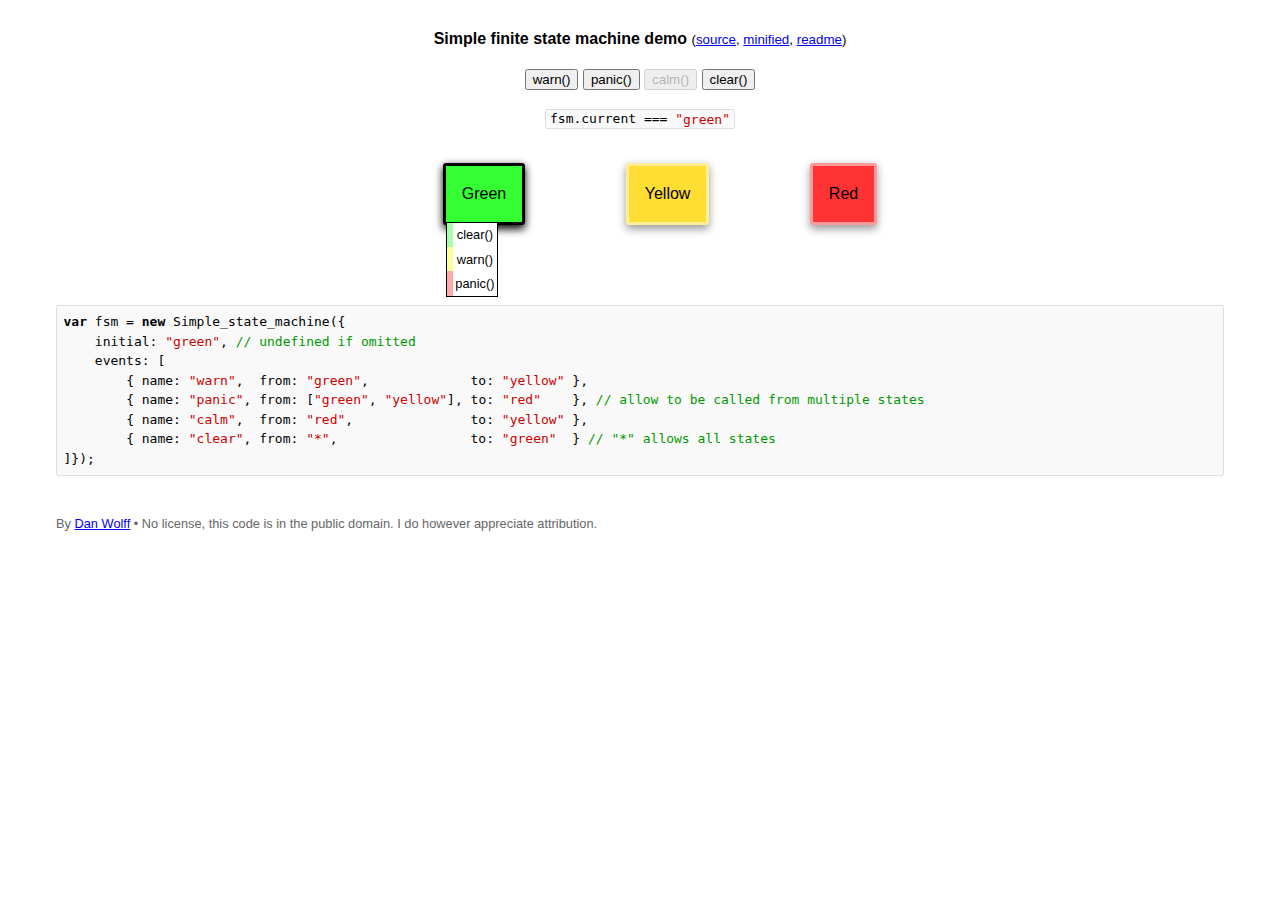
==== demo.html @ c0085569 "format code clearer" ====
<!DOCTYPE html>
<html lang="en-US">
	<head>
		<meta charset="utf-8" />
		<title>Simple finite state machine demo (JavaScript)</title>
		<style>
			html {
				font:100%/1.5 Arial, sans-serif;
				margin:1em 3em;
			}
			h1 { font-size:1em; text-align:center; }
			h1 small { font-weight:normal; }
			label {
				display:block;
				cursor:pointer;
				padding:0.2em;
			}
			pre, code {
				padding:0.5em;
				border:1px solid #ddd;
				-moz-tab-size:4;
				  -o-tab-size:4;
				     tab-size:4;
				white-space:pre-wrap;
				background-color:#f9f9f9;
				border-radius:0.2em;
			}
			code {
				margin:0 0.1em; padding:0.1em 0.3em;
			}
			pre code { margin:0; padding:0; border:none; }
			label:hover { background-color:#cef; }
			#demo-interact { text-align:center; }
			#states { margin:2em 0 5em 0; }
			#states > li {
				position:relative;
				display:inline-block;
				margin:0 3em; padding:1em;
				border:0.2em solid #999;
				border-color:rgba(255, 255, 255, 0.5);
				border-radius:0.2em;
				box-shadow:0 0.2em 0.5em #999;
			}
			#states > li.current {
				border-color:#000;
				box-shadow:0 0.2em 0.5em #000;
			}
			#states ul {
				display:none;
				position:absolute; left:0; top:3.5em;
				margin:0; padding:0;
				list-style:none;
				background-color:#fff;
				border:1px solid #000;
			}
			#states > li.current > ul {
				display:block;
			}
				#states ul > li {
					font-size:0.8em;
				}
			#green { background-color:#3f3; }
			#yellow { background-color:#fd3; }
			#red { background-color:#f33; }
			
			label[for="warn"], label[for="calm"] { border-left:0.5em solid #ff9; }
			label[for="panic"] { border-left:0.5em solid #faa; }
			label[for="clear"] { border-left:0.5em solid #afa; }

			footer {
				margin-top:3em;
				color:#666;
				font-size:0.8em;
			}
			footer ul { margin:0; padding:0; }
			footer li { display:inline; }
			footer li:first-child::after { content:" • ";}

			/* code */
			.k { font-weight:bold; }
			.s { color:#c00; }
			.c { color:#090; }
		</style>
	</head>
	<body>
		<h1>Simple finite state machine demo <small>(<a href="simple-state-machine.js">source</a>, <a href="simple-state-machine.min.js">minified</a>, <a href="README.md">readme</a>)</small></h1>

		<div id="demo-interact">
			<p>
				<button id="warn">warn()</button>
				<button id="panic">panic()</button>
				<button id="calm">calm()</button>
				<button id="clear">clear()</button>
			</p>
			<p><code>fsm.current === <span class="s">"<span id="current"></span>"</span></code></p>

			<ul id="states">
				<li id="green">
					Green
					<ul>
						<li><label for="clear">clear()</label></li>
						<li><label for="warn">warn()</label></li>
						<li><label for="panic">panic()</label></li>
					</ul>
				</li>
				<li id="yellow">
					Yellow
					<ul>
						<li><label for="clear">clear()</label></li>
						<li><label for="panic">panic()</label></li>
					</ul>
				</li>
				<li id="red">
					Red
					<ul>
						<li><label for="clear">clear()</label></li>
						<li><label for="calm">calm()</label></li>
					</ul>
				</li>
			</ul>
		</div>

<pre><code><span class="k">var</span> fsm = <span class="k">new</span> Simple_state_machine({
	initial: <span class="s">"green"</span>, <span class="c">// undefined if omitted</span>
	events: [
		{ name: <span class="s">"warn"</span>,  from: <span class="s">"green"</span>,             to: <span class="s">"yellow"</span> },
		{ name: <span class="s">"panic"</span>, from: [<span class="s">"green"</span>, <span class="s">"yellow"</span>], to: <span class="s">"red"</span>    }, <span class="c">// allow to be called from multiple states</span>
		{ name: <span class="s">"calm"</span>,  from: <span class="s">"red"</span>,               to: <span class="s">"yellow"</span> },
		{ name: <span class="s">"clear"</span>, from: <span class="s">"*"</span>,                 to: <span class="s">"green"</span>  } <span class="c">// "*" allows all states</span>
]});</code></pre>

		<footer><ul>
			<li>By <a href="http://wlff.se/">Dan Wolff</a></li>
			<li>No license, this code is in the public domain. I do however appreciate attribution.</li>
		</ul></footer>

		<script src="simple-state-machine.js"></script>
		<script>
			function id(id) { return document.getElementById(id) }
			function cl(cl) { return document.getElementsByClassName('')}

			var fsm = new Simple_state_machine({
				initial: "green", // undefined if omitted
				events: [
					{ name: "warn",  from: "green",             to: "yellow" },
					{ name: "panic", from: ["green", "yellow"], to: "red"    }, // allow to be called from multiple states
					{ name: "calm",  from: "red",               to: "yellow" },
					{ name: "clear", from: "*",                 to: "green"  } // "*" allows all states
			]});

			var last_state = fsm.current;

			function update() {
				id(last_state).className = "";
				last_state = fsm.current;
				id(fsm.current).className = "current";

				id("warn").disabled =  !fsm.can("warn");
				id("panic").disabled = !fsm.can("panic");
				id("calm").disabled =  !fsm.can("calm");
				id("clear").disabled = !fsm.can("clear");

				id("current").innerHTML = fsm.current;
			}
			function event() {
				var new_state,
					old_state = fsm.current,
					event = this.id;
				fsm[event]();
				new_state = fsm.current;

				update();

			}

			id("warn").onclick =
			id("panic").onclick =
			id("calm").onclick =
			id("clear").onclick = event;

			update();
		</script>
	</body>
</html>
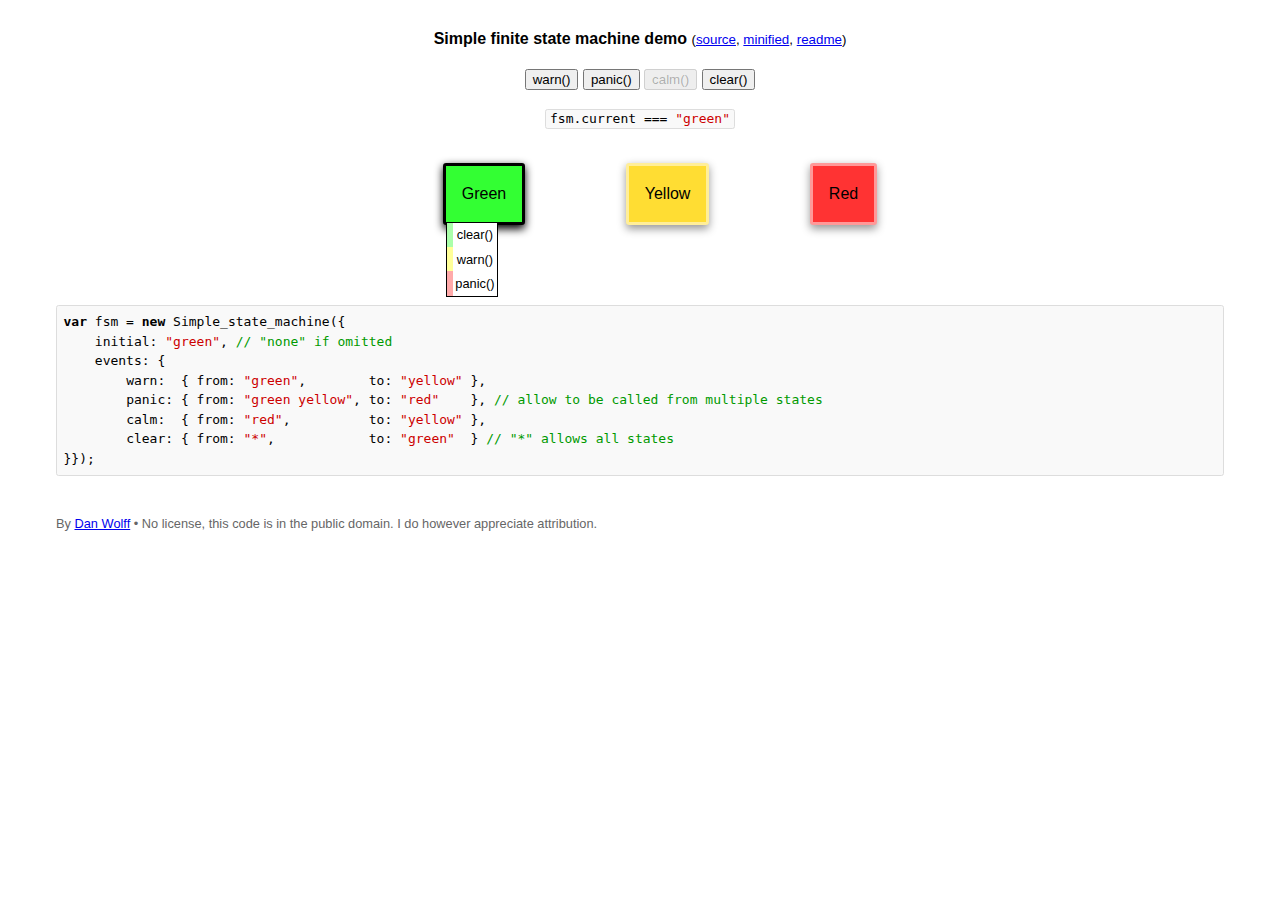
==== commit 891f8a79: "simplify API and simply code a lot" ====
--- a/demo.html
+++ b/demo.html
@@ -5,16 +5,24 @@
 		<title>Simple finite state machine demo (JavaScript)</title>
 		<style>
 			html {
+				margin:1em 3em;
 				font:100%/1.5 Arial, sans-serif;
-				margin:1em 3em;
 			}
+
 			h1 { font-size:1em; text-align:center; }
-			h1 small { font-weight:normal; }
+				h1 small { font-weight:normal; }
+
 			label {
 				display:block;
 				cursor:pointer;
 				padding:0.2em;
+				border-left:0.5em solid transparent;
 			}
+				label:hover { background-color:#cef; }
+				label[for="warn"], label[for="calm"] { border-color:#ff9; }
+				label[for="panic"] { border-color:#faa; }
+				label[for="clear"] { border-color:#afa; }
+
 			pre, code {
 				padding:0.5em;
 				border:1px solid #ddd;
@@ -25,56 +33,45 @@
 				background-color:#f9f9f9;
 				border-radius:0.2em;
 			}
-			code {
-				margin:0 0.1em; padding:0.1em 0.3em;
-			}
-			pre code { margin:0; padding:0; border:none; }
-			label:hover { background-color:#cef; }
+			code { margin:0 0.1em; padding:0.1em 0.3em; }
+				pre code { margin:0; padding:0; border:none; }
+
 			#demo-interact { text-align:center; }
+
 			#states { margin:2em 0 5em 0; }
-			#states > li {
-				position:relative;
-				display:inline-block;
-				margin:0 3em; padding:1em;
-				border:0.2em solid #999;
-				border-color:rgba(255, 255, 255, 0.5);
-				border-radius:0.2em;
-				box-shadow:0 0.2em 0.5em #999;
-			}
-			#states > li.current {
-				border-color:#000;
-				box-shadow:0 0.2em 0.5em #000;
-			}
-			#states ul {
-				display:none;
-				position:absolute; left:0; top:3.5em;
-				margin:0; padding:0;
-				list-style:none;
-				background-color:#fff;
-				border:1px solid #000;
-			}
-			#states > li.current > ul {
-				display:block;
-			}
-				#states ul > li {
-					font-size:0.8em;
+				#states > li {
+					position:relative;
+					display:inline-block;
+					margin:0 3em; padding:1em;
+					border:0.2em solid #999;
+					border-color:rgba(255, 255, 255, 0.5);
+					border-radius:0.2em;
+					box-shadow:0 0.2em 0.5em #999;
 				}
+				#states > li.current { border-color:#000; box-shadow:0 0.2em 0.5em #000; }
+					#states ul {
+						display:none;
+						position:absolute; left:0; top:3.5em;
+						margin:0; padding:0;
+						border:1px solid #000;
+						list-style:none;
+						background-color:#fff;
+					}
+					#states > li.current > ul { display:block; }
+						#states ul > li { font-size:0.8em; }
+
 			#green { background-color:#3f3; }
 			#yellow { background-color:#fd3; }
 			#red { background-color:#f33; }
-			
-			label[for="warn"], label[for="calm"] { border-left:0.5em solid #ff9; }
-			label[for="panic"] { border-left:0.5em solid #faa; }
-			label[for="clear"] { border-left:0.5em solid #afa; }
 
 			footer {
 				margin-top:3em;
 				color:#666;
 				font-size:0.8em;
 			}
-			footer ul { margin:0; padding:0; }
-			footer li { display:inline; }
-			footer li:first-child::after { content:" • ";}
+				footer ul { margin:0; padding:0; }
+					footer li { display:inline; }
+					footer li:first-child::after { content:" • ";}
 
 			/* code */
 			.k { font-weight:bold; }
@@ -121,13 +118,13 @@
 		</div>
 
 <pre><code><span class="k">var</span> fsm = <span class="k">new</span> Simple_state_machine({
-	initial: <span class="s">"green"</span>, <span class="c">// undefined if omitted</span>
-	events: [
-		{ name: <span class="s">"warn"</span>,  from: <span class="s">"green"</span>,             to: <span class="s">"yellow"</span> },
-		{ name: <span class="s">"panic"</span>, from: [<span class="s">"green"</span>, <span class="s">"yellow"</span>], to: <span class="s">"red"</span>    }, <span class="c">// allow to be called from multiple states</span>
-		{ name: <span class="s">"calm"</span>,  from: <span class="s">"red"</span>,               to: <span class="s">"yellow"</span> },
-		{ name: <span class="s">"clear"</span>, from: <span class="s">"*"</span>,                 to: <span class="s">"green"</span>  } <span class="c">// "*" allows all states</span>
-]});</code></pre>
+	initial: <span class="s">"green"</span>, <span class="c">// "none" if omitted</span>
+	events: {
+		warn:  { from: <span class="s">"green"</span>,        to: <span class="s">"yellow"</span> },
+		panic: { from: <span class="s">"green yellow"</span>, to: <span class="s">"red"</span>    }, <span class="c">// allow to be called from multiple states</span>
+		calm:  { from: <span class="s">"red"</span>,          to: <span class="s">"yellow"</span> },
+		clear: { from: <span class="s">"*"</span>,            to: <span class="s">"green"</span>  } <span class="c">// "*" allows all states</span>
+}});</code></pre>
 
 		<footer><ul>
 			<li>By <a href="http://wlff.se/">Dan Wolff</a></li>
@@ -137,16 +134,15 @@
 		<script src="simple-state-machine.js"></script>
 		<script>
 			function id(id) { return document.getElementById(id) }
-			function cl(cl) { return document.getElementsByClassName('')}
 
 			var fsm = new Simple_state_machine({
-				initial: "green", // undefined if omitted
-				events: [
-					{ name: "warn",  from: "green",             to: "yellow" },
-					{ name: "panic", from: ["green", "yellow"], to: "red"    }, // allow to be called from multiple states
-					{ name: "calm",  from: "red",               to: "yellow" },
-					{ name: "clear", from: "*",                 to: "green"  } // "*" allows all states
-			]});
+				initial: "green", // "none" if omitted
+				events: {
+					warn:  { from: "green",        to: "yellow" },
+					panic: { from: "green yellow", to: "red"    }, // allow to be called from multiple states
+					calm:  { from: "red",          to: "yellow" },
+					clear: { from: "*",            to: "green"  } // "*" allows all states
+			}});
 
 			var last_state = fsm.current;
 
@@ -162,6 +158,7 @@
 
 				id("current").innerHTML = fsm.current;
 			}
+
 			function event() {
 				var new_state,
 					old_state = fsm.current,
@@ -170,7 +167,6 @@
 				new_state = fsm.current;
 
 				update();
-
 			}
 
 			id("warn").onclick =
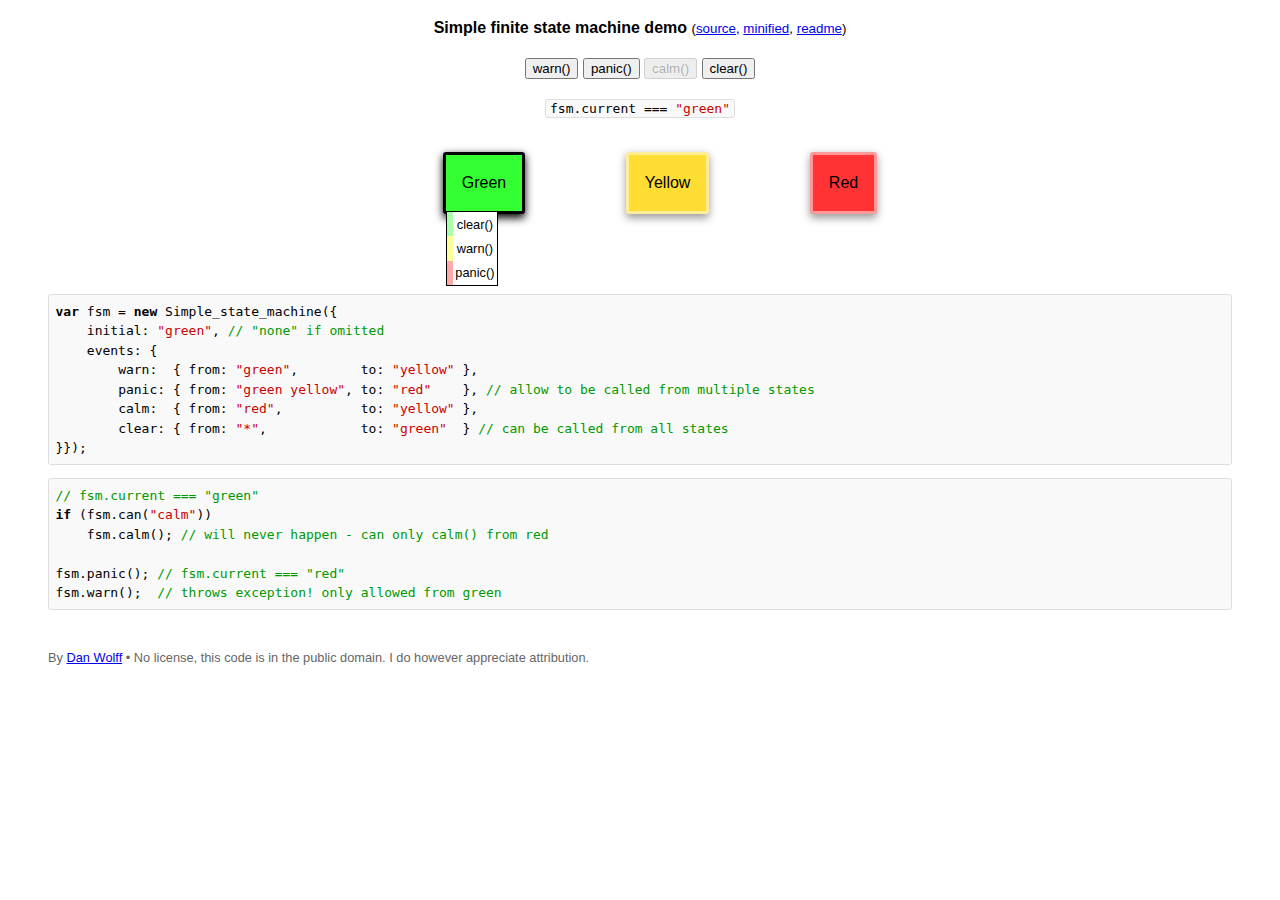
==== commit 7cb762a3: "show example method usage" ====
--- a/demo.html
+++ b/demo.html
@@ -4,7 +4,7 @@
 		<meta charset="utf-8" />
 		<title>Simple finite state machine demo (JavaScript)</title>
 		<style>
-			html {
+			body {
 				margin:1em 3em;
 				font:100%/1.5 Arial, sans-serif;
 			}
@@ -73,7 +73,7 @@
 					footer li { display:inline; }
 					footer li:first-child::after { content:" • ";}
 
-			/* code */
+			/* code: keywords, strings and comments */
 			.k { font-weight:bold; }
 			.s { color:#c00; }
 			.c { color:#090; }
@@ -123,8 +123,16 @@
 		warn:  { from: <span class="s">"green"</span>,        to: <span class="s">"yellow"</span> },
 		panic: { from: <span class="s">"green yellow"</span>, to: <span class="s">"red"</span>    }, <span class="c">// allow to be called from multiple states</span>
 		calm:  { from: <span class="s">"red"</span>,          to: <span class="s">"yellow"</span> },
-		clear: { from: <span class="s">"*"</span>,            to: <span class="s">"green"</span>  } <span class="c">// "*" allows all states</span>
+		clear: { from: <span class="s">"*"</span>,            to: <span class="s">"green"</span>  } <span class="c">// can be called from all states</span>
 }});</code></pre>
+
+<pre><code><span class="c">// fsm.current === "green"</span>
+<span class="k">if</span> (fsm.can(<span class="s">"calm"</span>))
+	fsm.calm(); <span class="c">// will never happen - can only calm() from red</span>
+
+fsm.panic(); <span class="c">// fsm.current === "red"</span>
+fsm.warn();  <span class="c">// throws exception! only allowed from green</span>
+</code></pre>
 
 		<footer><ul>
 			<li>By <a href="http://wlff.se/">Dan Wolff</a></li>
@@ -141,8 +149,9 @@
 					warn:  { from: "green",        to: "yellow" },
 					panic: { from: "green yellow", to: "red"    }, // allow to be called from multiple states
 					calm:  { from: "red",          to: "yellow" },
-					clear: { from: "*",            to: "green"  } // "*" allows all states
-			}});
+					clear: { from: "*",            to: "green"  } // can be called from all states
+				}
+			});
 
 			var last_state = fsm.current;
 
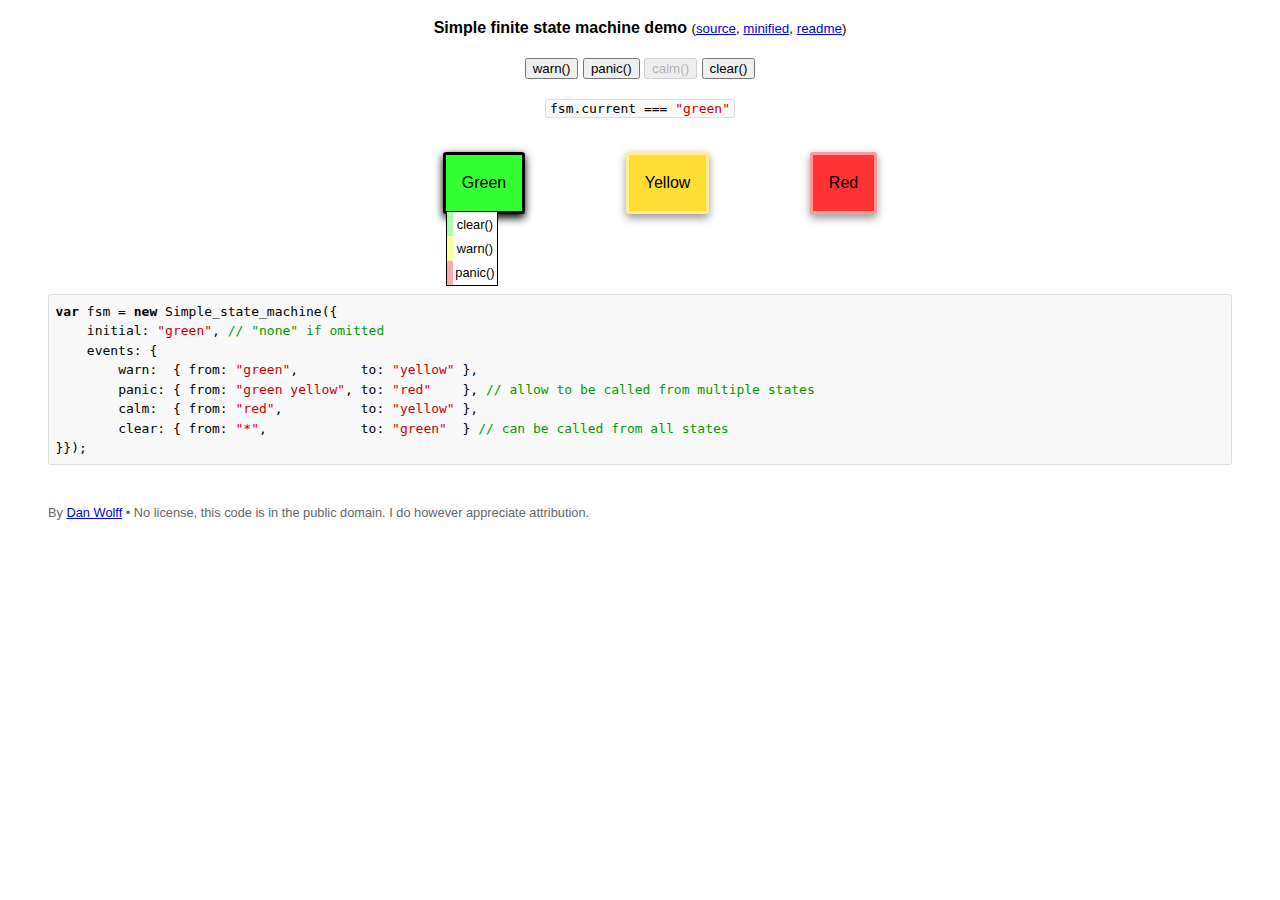
==== commit 5b7aec19: "keep the demo page simple" ====
--- a/demo.html
+++ b/demo.html
@@ -126,14 +126,6 @@
 		clear: { from: <span class="s">"*"</span>,            to: <span class="s">"green"</span>  } <span class="c">// can be called from all states</span>
 }});</code></pre>
 
-<pre><code><span class="c">// fsm.current === "green"</span>
-<span class="k">if</span> (fsm.can(<span class="s">"calm"</span>))
-	fsm.calm(); <span class="c">// will never happen - can only calm() from red</span>
-
-fsm.panic(); <span class="c">// fsm.current === "red"</span>
-fsm.warn();  <span class="c">// throws exception! only allowed from green</span>
-</code></pre>
-
 		<footer><ul>
 			<li>By <a href="http://wlff.se/">Dan Wolff</a></li>
 			<li>No license, this code is in the public domain. I do however appreciate attribution.</li>
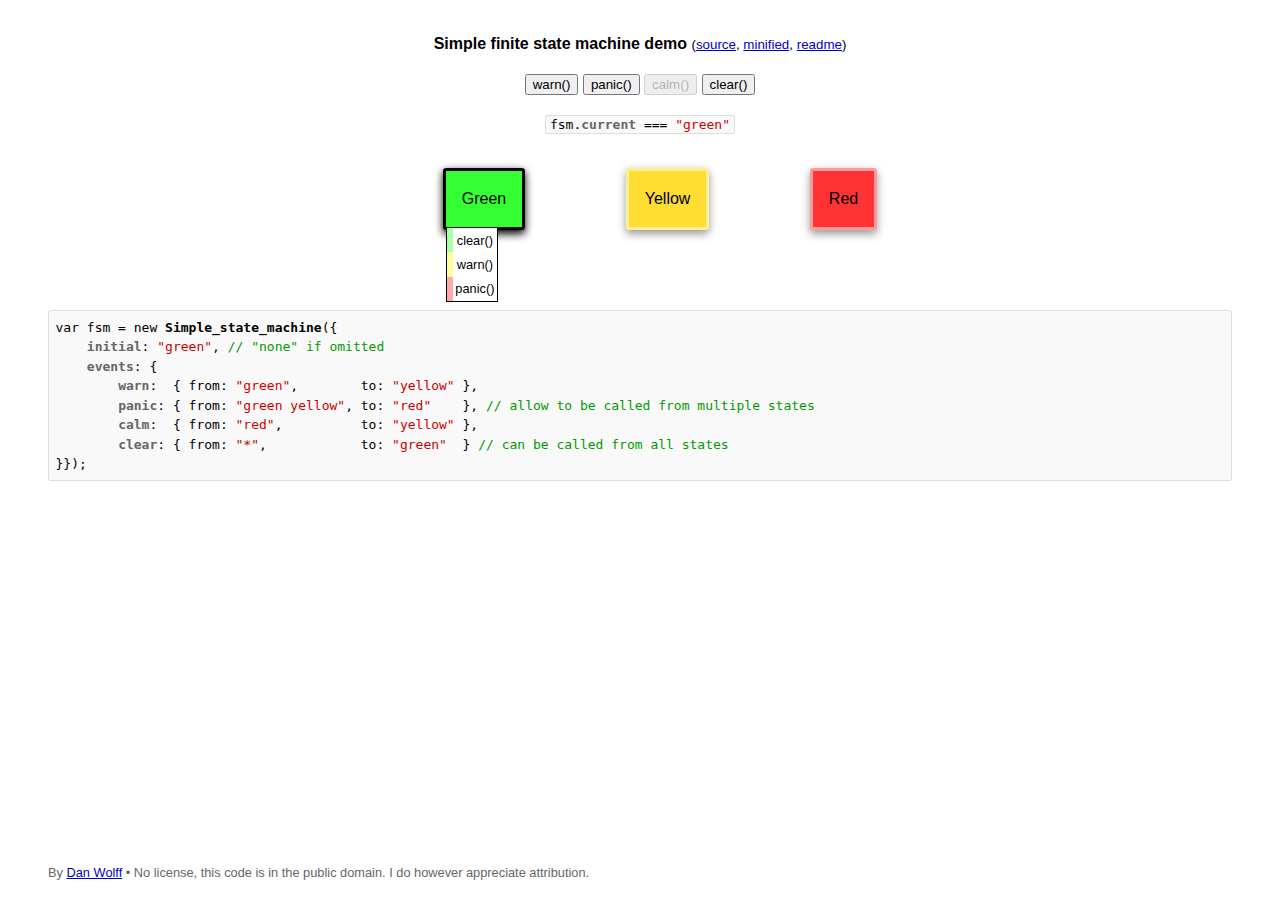
==== commit d07d498f: "move JS and CSS to a separate file, beautify code a little" ====
--- a/demo.html
+++ b/demo.html
@@ -3,81 +3,7 @@
 	<head>
 		<meta charset="utf-8" />
 		<title>Simple finite state machine demo (JavaScript)</title>
-		<style>
-			body {
-				margin:1em 3em;
-				font:100%/1.5 Arial, sans-serif;
-			}
-
-			h1 { font-size:1em; text-align:center; }
-				h1 small { font-weight:normal; }
-
-			label {
-				display:block;
-				cursor:pointer;
-				padding:0.2em;
-				border-left:0.5em solid transparent;
-			}
-				label:hover { background-color:#cef; }
-				label[for="warn"], label[for="calm"] { border-color:#ff9; }
-				label[for="panic"] { border-color:#faa; }
-				label[for="clear"] { border-color:#afa; }
-
-			pre, code {
-				padding:0.5em;
-				border:1px solid #ddd;
-				-moz-tab-size:4;
-				  -o-tab-size:4;
-				     tab-size:4;
-				white-space:pre-wrap;
-				background-color:#f9f9f9;
-				border-radius:0.2em;
-			}
-			code { margin:0 0.1em; padding:0.1em 0.3em; }
-				pre code { margin:0; padding:0; border:none; }
-
-			#demo-interact { text-align:center; }
-
-			#states { margin:2em 0 5em 0; }
-				#states > li {
-					position:relative;
-					display:inline-block;
-					margin:0 3em; padding:1em;
-					border:0.2em solid #999;
-					border-color:rgba(255, 255, 255, 0.5);
-					border-radius:0.2em;
-					box-shadow:0 0.2em 0.5em #999;
-				}
-				#states > li.current { border-color:#000; box-shadow:0 0.2em 0.5em #000; }
-					#states ul {
-						display:none;
-						position:absolute; left:0; top:3.5em;
-						margin:0; padding:0;
-						border:1px solid #000;
-						list-style:none;
-						background-color:#fff;
-					}
-					#states > li.current > ul { display:block; }
-						#states ul > li { font-size:0.8em; }
-
-			#green { background-color:#3f3; }
-			#yellow { background-color:#fd3; }
-			#red { background-color:#f33; }
-
-			footer {
-				margin-top:3em;
-				color:#666;
-				font-size:0.8em;
-			}
-				footer ul { margin:0; padding:0; }
-					footer li { display:inline; }
-					footer li:first-child::after { content:" • ";}
-
-			/* code: keywords, strings and comments */
-			.k { font-weight:bold; }
-			.s { color:#c00; }
-			.c { color:#090; }
-		</style>
+		<link rel="stylesheet" href="style.css" />
 	</head>
 	<body>
 		<h1>Simple finite state machine demo <small>(<a href="simple-state-machine.js">source</a>, <a href="simple-state-machine.min.js">minified</a>, <a href="README.md">readme</a>)</small></h1>
@@ -89,7 +15,7 @@
 				<button id="calm">calm()</button>
 				<button id="clear">clear()</button>
 			</p>
-			<p><code>fsm.current === <span class="s">"<span id="current"></span>"</span></code></p>
+			<p><code>fsm.<span class="m">current</span> === <span class="s">"<span id="current"></span>"</span></code></p>
 
 			<ul id="states">
 				<li id="green">
@@ -117,13 +43,13 @@
 			</ul>
 		</div>
 
-<pre><code><span class="k">var</span> fsm = <span class="k">new</span> Simple_state_machine({
-	initial: <span class="s">"green"</span>, <span class="c">// "none" if omitted</span>
-	events: {
-		warn:  { from: <span class="s">"green"</span>,        to: <span class="s">"yellow"</span> },
-		panic: { from: <span class="s">"green yellow"</span>, to: <span class="s">"red"</span>    }, <span class="c">// allow to be called from multiple states</span>
-		calm:  { from: <span class="s">"red"</span>,          to: <span class="s">"yellow"</span> },
-		clear: { from: <span class="s">"*"</span>,            to: <span class="s">"green"</span>  } <span class="c">// can be called from all states</span>
+<pre><code>var fsm = new <span class="k">Simple_state_machine</span>({
+	<span class="m">initial</span>: <span class="s">"green"</span>, <span class="c">// "none" if omitted</span>
+	<span class="m">events</span>: {
+		<span class="m">warn</span>:  { from: <span class="s">"green"</span>,        to: <span class="s">"yellow"</span> },
+		<span class="m">panic</span>: { from: <span class="s">"green yellow"</span>, to: <span class="s">"red"</span>    }, <span class="c">// allow to be called from multiple states</span>
+		<span class="m">calm</span>:  { from: <span class="s">"red"</span>,          to: <span class="s">"yellow"</span> },
+		<span class="m">clear</span>: { from: <span class="s">"*"</span>,            to: <span class="s">"green"</span>  } <span class="c">// can be called from all states</span>
 }});</code></pre>
 
 		<footer><ul>
@@ -132,50 +58,6 @@
 		</ul></footer>
 
 		<script src="simple-state-machine.js"></script>
-		<script>
-			function id(id) { return document.getElementById(id) }
-
-			var fsm = new Simple_state_machine({
-				initial: "green", // "none" if omitted
-				events: {
-					warn:  { from: "green",        to: "yellow" },
-					panic: { from: "green yellow", to: "red"    }, // allow to be called from multiple states
-					calm:  { from: "red",          to: "yellow" },
-					clear: { from: "*",            to: "green"  } // can be called from all states
-				}
-			});
-
-			var last_state = fsm.current;
-
-			function update() {
-				id(last_state).className = "";
-				last_state = fsm.current;
-				id(fsm.current).className = "current";
-
-				id("warn").disabled =  !fsm.can("warn");
-				id("panic").disabled = !fsm.can("panic");
-				id("calm").disabled =  !fsm.can("calm");
-				id("clear").disabled = !fsm.can("clear");
-
-				id("current").innerHTML = fsm.current;
-			}
-
-			function event() {
-				var new_state,
-					old_state = fsm.current,
-					event = this.id;
-				fsm[event]();
-				new_state = fsm.current;
-
-				update();
-			}
-
-			id("warn").onclick =
-			id("panic").onclick =
-			id("calm").onclick =
-			id("clear").onclick = event;
-
-			update();
-		</script>
+		<script src="demo.js"></script>
 	</body>
 </html>--- a/style.css
+++ b/style.css
@@ -0,0 +1,213 @@
+/* common */
+
+body {
+	margin:2em 3em;
+	font:100%/1.5 Arial, sans-serif;
+}
+
+h1 { font-size:1em; text-align:center; }
+	h1 small { font-weight:normal; }
+
+a.js, a:link { color:#00c; }
+
+label {
+	display:block;
+	cursor:pointer;
+	padding:0.2em;
+	border-left:0.5em solid transparent;
+}
+	label:hover { background-color:#cef; }
+	label[for="warn"], label[for="calm"] { border-color:#ff9; }
+	label[for="panic"] { border-color:#faa; }
+	label[for="clear"] { border-color:#afa; }
+
+
+pre, code,  #code_input {
+	padding:0.5em;
+	border:1px solid #ddd;
+	-moz-tab-size:4;
+	  -o-tab-size:4;
+	     tab-size:4;
+	white-space:pre-wrap;
+	background-color:#f9f9f9;
+	border-radius:0.2em;
+	font-size:1em;
+}
+code { margin:0 0.1em; padding:0.1em 0.3em; }
+	pre code { margin:0; padding:0; border:none; }
+pre, code, .indent { font-family:monospace; }
+
+#demo-interact { text-align:center; }
+
+#states { margin:2em 0 5em 0; }
+	#states > li {
+		position:relative;
+		display:inline-block;
+		margin:0 3em; padding:1em;
+		border:0.2em solid #999;
+		border-color:rgba(255, 255, 255, 0.5);
+		border-radius:0.2em;
+		box-shadow:0 0.2em 0.5em #999;
+	}
+	#states > li.current { border-color:#000; box-shadow:0 0.2em 0.5em #000; }
+		#states ul {
+			display:none;
+			position:absolute; left:0; top:3.5em;
+			margin:0; padding:0;
+			border:1px solid #000;
+			list-style:none;
+			background-color:#fff;
+		}
+		#states > li.current > ul { display:block; }
+			#states ul > li { font-size:0.8em; }
+
+#green { background-color:#3f3; }
+#yellow { background-color:#fd3; }
+#red { background-color:#f33; }
+
+footer {
+	position:fixed; left:0; bottom:0;
+	width:100%;
+	padding:1em 0;
+	color:#666; background:#fff;
+}
+	footer ul { margin:0 3em; padding:0; }
+		footer li {
+			display:inline;
+			font-size:0.8em;
+		}
+		footer li:first-child::after { content:" • ";}
+
+/* code: keywords, strings, comments and members */
+.k { font-weight:bold; }
+.s { color:#c00; }
+.c { color:#090; }
+.m { color:#666; font-weight:bold; }
+
+
+
+/* demo */
+
+#demo-interact { text-align:center; }
+
+#states { margin:2em 0 5em 0; }
+	#states > li {
+		position:relative;
+		display:inline-block;
+		margin:0 3em; padding:1em;
+		border:0.2em solid #999;
+		border-color:rgba(255, 255, 255, 0.5);
+		border-radius:0.2em;
+		box-shadow:0 0.2em 0.5em #999;
+	}
+	#states > li.current { border-color:#000; box-shadow:0 0.2em 0.5em #000; }
+		#states ul {
+			display:none;
+			position:absolute; left:0; top:3.5em;
+			margin:0; padding:0;
+			border:1px solid #000;
+			list-style:none;
+			background-color:#fff;
+		}
+		#states > li.current > ul { display:block; }
+			#states ul > li { font-size:0.8em; }
+
+#green { background-color:#3f3; }
+#yellow { background-color:#fd3; }
+#red { background-color:#f33; }
+
+
+/* VISUALIZATION */
+
+#visualization { overflow:hidden; }
+#single_from, #single_to {
+	position:relative;
+	border-collapse:collapse;
+	line-height:2;
+}
+#single_from { display:none; }
+.from, .event, .to, .event_groups {
+	vertical-align:middle;
+	padding-bottom:2em;
+}
+	#single_to .from, #single_to .event, #single_to .to, #single_to .event_groups {
+		/* it's too complicated to center  */
+		vertical-align:bottom;
+	}
+	.event_groups .from, .event_groups .event { padding-bottom:0; }
+	.event_group { width:100%; }
+	.event_group { border-right:0.2em solid #000; }
+		.event_group:first-child { border-right-color:transparent; }
+.to_i {
+	position:relative; top:0em;
+	padding-left:1em;
+	border-bottom:0.2em solid transparent;
+}
+.to_i::before {
+	position:relative; top:1em;
+	display:inline-block;
+	content:"";
+	height:0;
+	vertical-align:middle;
+	border:0.5em solid transparent; border-left-color:#000;
+	margin-right:-0.5em;
+}
+.to_i::after {
+	position:absolute; left:0; top:2em;
+	content:"";
+	width:1em;
+	height:0.2em;
+	background:#000;
+}
+	.from_i, .event_i {
+		position:relative; top:0em;
+		padding:0 1em;
+		border:0.2em solid #000; border-style:none solid solid solid;
+	}
+	.event_i { padding-right:1em; text-align:center; }
+	.event_i::after {
+		position:absolute; right:-0.2em; bottom:-0.2em;
+		content:"";
+		width:0.2em; height:0.2em;
+		background:#000;
+	}
+	.from_i { padding-left:0; }
+	.from_i:first-child, .event_i { border-right:none; }
+	.from_i, .event_i:first-child { border-left:none; }
+		.from_i > span, .event_i > span, .to_i > span {
+			position:relative; top:1.1em;
+			padding:0.1em 0.3em;
+			border:1px solid #666;
+			border-color:rgba(0, 0, 0, 0.3);
+			background:#fff;
+		}
+#code_input {
+	white-space:normal;
+	overflow:hidden;
+	min-width:45em;
+}
+#code_input pre, #code_input code { background:transparent; }
+#code_input pre { margin:0; padding:0; border:none; }
+#code_input .indent {
+	margin-left:8em;
+	margin-left:8ch;
+}
+#code_input textarea {
+	width:100%; height:15em;
+	border:none;
+	background:#fff;
+	padding:0.2em;
+	margin:0 -0.2em;
+	border:1px solid #ccc;
+}
+	#code_input textarea:focus { border-color:#f90; }
+
+#visualize { float:right; }
+
+table, tr, td { border-collapse:collapse; margin:0; padding:0; }
+
+#code_input, #visualization {
+	display:inline-block;
+	vertical-align:top;
+	margin-right:2em;
+}
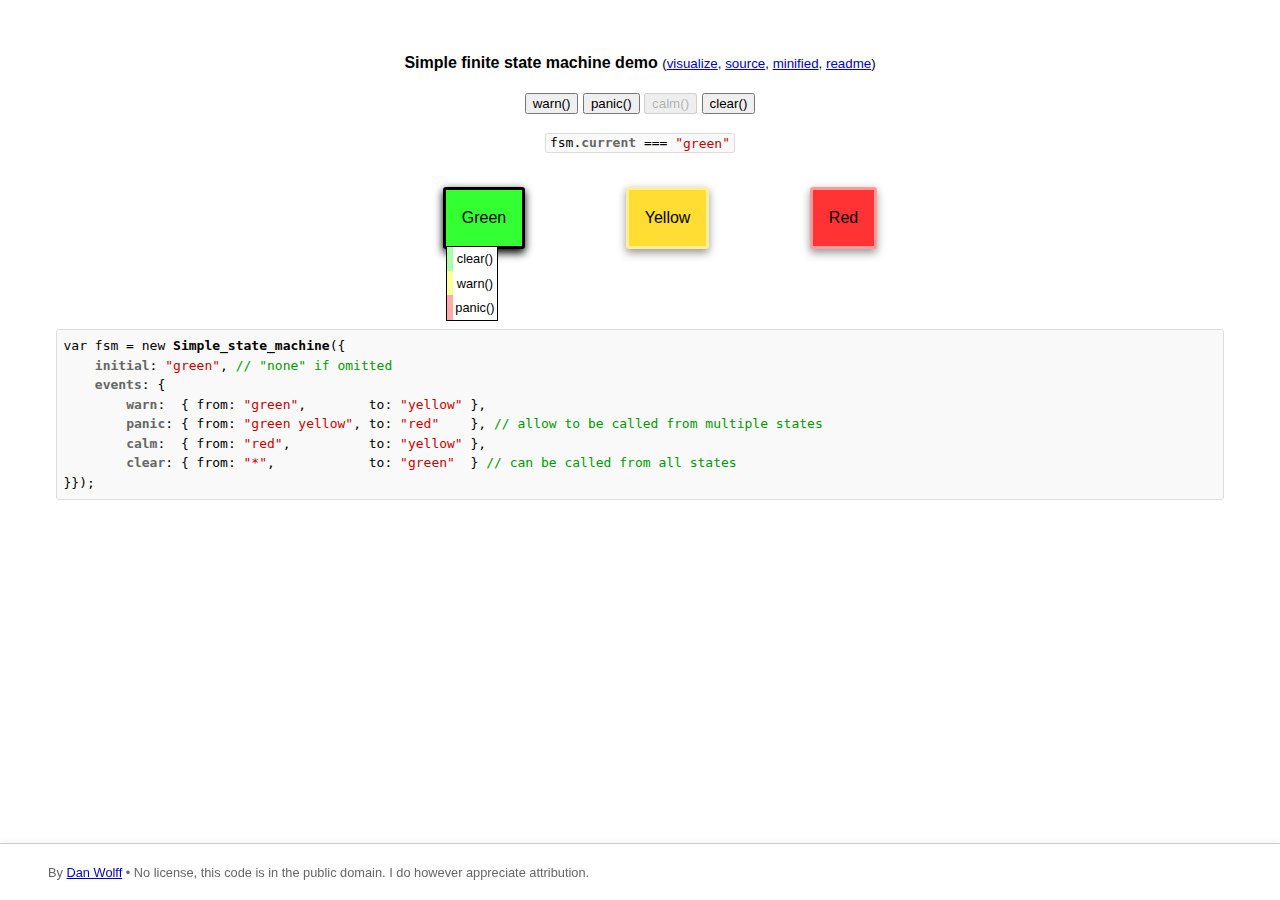
==== commit e391ff9b: "add visualization of user's code" ====
--- a/demo.html
+++ b/demo.html
@@ -6,7 +6,8 @@
 		<link rel="stylesheet" href="style.css" />
 	</head>
 	<body>
-		<h1>Simple finite state machine demo <small>(<a href="simple-state-machine.js">source</a>, <a href="simple-state-machine.min.js">minified</a>, <a href="README.md">readme</a>)</small></h1>
+		<h1>Simple finite state machine demo <small>(<a href="visualize.html">visualize</a>, <a href="simple-state-machine.js">source</a>, <a href="simple-state-machine.min.js">minified</a>, <a href="README.md">readme</a>)</small></h1>
+		<ap class="subtitle"></ap>
 
 		<div id="demo-interact">
 			<p>
--- a/style.css
+++ b/style.css
@@ -1,7 +1,7 @@
 /* common */
 
 body {
-	margin:2em 3em;
+	padding:2em 3em 4.5em 3em;
 	font:100%/1.5 Arial, sans-serif;
 }
 
@@ -69,6 +69,8 @@
 	position:fixed; left:0; bottom:0;
 	width:100%;
 	padding:1em 0;
+	border-top:1px solid #ccc;
+	box-shadow:0 0 0.5em #eee;
 	color:#666; background:#fff;
 }
 	footer ul { margin:0 3em; padding:0; }
